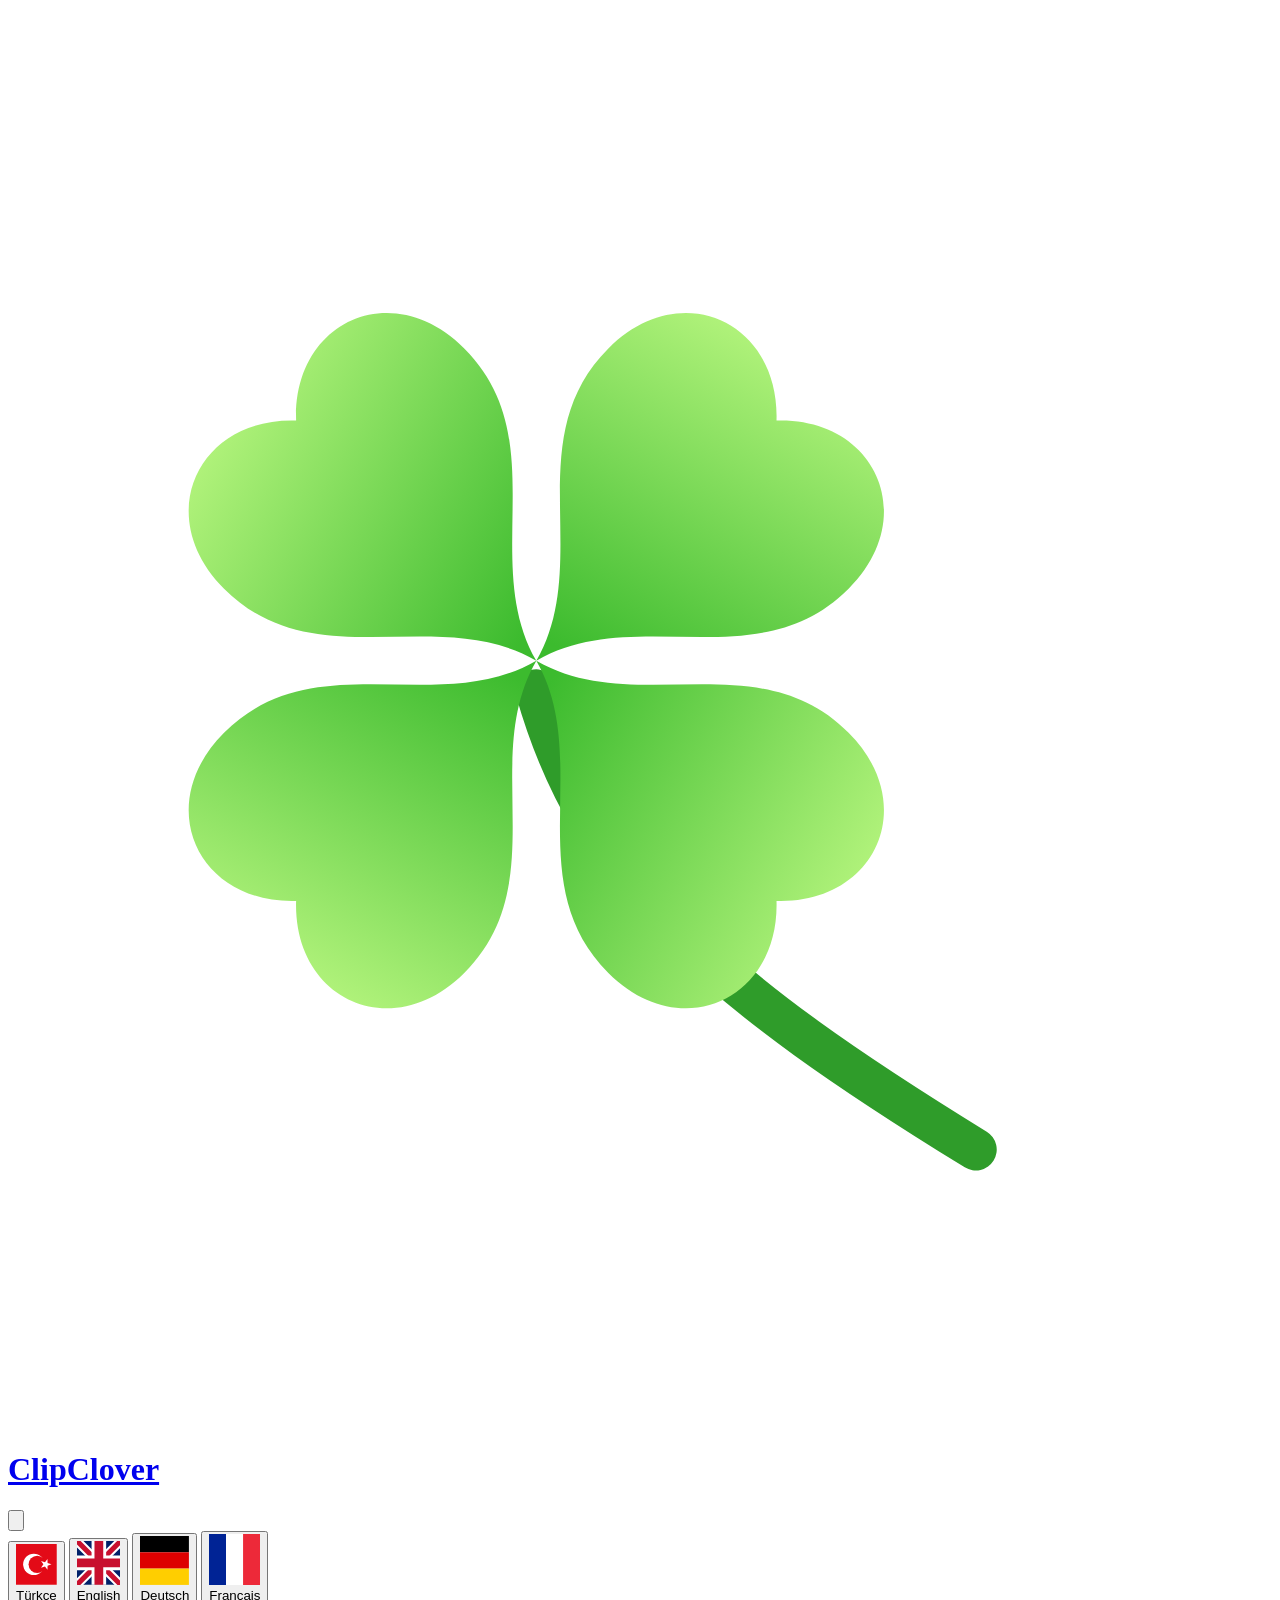
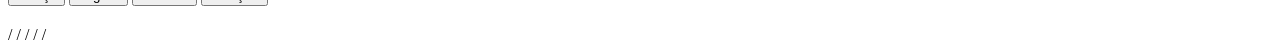
==== web/page.html @ 8d98bda3 "Yonca egildi, yesiller canlandi Logo: yapraklar sol uste, sap sag asagi savruluyor. Yaprak dizilimi " ====
<!doctype html>
<html lang="tr">
<head>
<meta charset="utf-8">
<meta name="viewport" content="width=device-width, initial-scale=1">
<title>ClipClover</title>
<link rel="preconnect" href="https://fonts.googleapis.com">
<link rel="preconnect" href="https://fonts.gstatic.com" crossorigin>
<link href="https://fonts.googleapis.com/css2?family=Inter:wght@400;500;600;800&family=JetBrains+Mono:wght@400;500&display=swap" rel="stylesheet">
<link rel="icon" href="/static/favicon.svg" type="image/svg+xml">
<link rel="stylesheet" href="/static/style.css">
</head>
<body>
<svg class="filters" aria-hidden="true">
  <!-- Durgun cam: TEK yer degistirme. Kirmizi/yesil/mavi ayri ayri
       buküldugunde ucunun olcegi de esit oldugu icin sonuc bununla piksel
       piksel ayni cikiyordu -- yani 9 adimlik zincirin 7'si bosunaydi.
       Ayrisma sadece tiklama aninda gerekiyor, o da asagidaki filtrede. -->
  <filter id="liquid-glass" x="0%" y="0%" width="100%" height="100%"
          color-interpolation-filters="sRGB">
    <feImage href="data:image/svg+xml,%3Csvg%20xmlns%3D%27http%3A%2F%2Fwww.w3.org%2F2000%2Fsvg%27%20width%3D%27200%27%20height%3D%27200%27%3E%3Cdefs%3E%3ClinearGradient%20id%3D%27x%27%20x1%3D%270%27%20y1%3D%270%27%20x2%3D%271%27%20y2%3D%270%27%3E%3Cstop%20offset%3D%270%27%20stop-color%3D%27%23000000%27%2F%3E%3Cstop%20offset%3D%270.32%27%20stop-color%3D%27%237f0000%27%2F%3E%3Cstop%20offset%3D%270.68%27%20stop-color%3D%27%237f0000%27%2F%3E%3Cstop%20offset%3D%271%27%20stop-color%3D%27%23ff0000%27%2F%3E%3C%2FlinearGradient%3E%3ClinearGradient%20id%3D%27y%27%20x1%3D%270%27%20y1%3D%270%27%20x2%3D%270%27%20y2%3D%271%27%3E%3Cstop%20offset%3D%270%27%20stop-color%3D%27%23000000%27%2F%3E%3Cstop%20offset%3D%270.32%27%20stop-color%3D%27%23007f00%27%2F%3E%3Cstop%20offset%3D%270.68%27%20stop-color%3D%27%23007f00%27%2F%3E%3Cstop%20offset%3D%271%27%20stop-color%3D%27%2300ff00%27%2F%3E%3C%2FlinearGradient%3E%3C%2Fdefs%3E%3Crect%20width%3D%27200%27%20height%3D%27200%27%20fill%3D%27url%28%23x%29%27%2F%3E%3Crect%20width%3D%27200%27%20height%3D%27200%27%20fill%3D%27url%28%23y%29%27%20style%3D%27mix-blend-mode%3Ascreen%27%2F%3E%3C%2Fsvg%3E" preserveAspectRatio="none"
             x="0%" y="0%" width="100%" height="100%" result="map"/>
    <feDisplacementMap in="SourceGraphic" in2="map" scale="56"
                       xChannelSelector="R" yChannelSelector="G"/>
  </filter>
  <!-- Durgun cam: TEK yer degistirme. Kirmizi/yesil/mavi ayri ayri
       buküldugunde ucunun olcegi de esit oldugu icin sonuc bununla piksel
       piksel ayni cikiyordu -- yani 9 adimlik zincirin 7'si bosunaydi.
       Ayrisma sadece tiklama aninda gerekiyor, o da asagidaki filtrede. -->
  <filter id="liquid-glass-sm" x="0%" y="0%" width="100%" height="100%"
          color-interpolation-filters="sRGB">
    <feImage href="data:image/svg+xml,%3Csvg%20xmlns%3D%27http%3A%2F%2Fwww.w3.org%2F2000%2Fsvg%27%20width%3D%27200%27%20height%3D%27200%27%3E%3Cdefs%3E%3ClinearGradient%20id%3D%27x%27%20x1%3D%270%27%20y1%3D%270%27%20x2%3D%271%27%20y2%3D%270%27%3E%3Cstop%20offset%3D%270%27%20stop-color%3D%27%23000000%27%2F%3E%3Cstop%20offset%3D%270.32%27%20stop-color%3D%27%237f0000%27%2F%3E%3Cstop%20offset%3D%270.68%27%20stop-color%3D%27%237f0000%27%2F%3E%3Cstop%20offset%3D%271%27%20stop-color%3D%27%23ff0000%27%2F%3E%3C%2FlinearGradient%3E%3ClinearGradient%20id%3D%27y%27%20x1%3D%270%27%20y1%3D%270%27%20x2%3D%270%27%20y2%3D%271%27%3E%3Cstop%20offset%3D%270%27%20stop-color%3D%27%23000000%27%2F%3E%3Cstop%20offset%3D%270.32%27%20stop-color%3D%27%23007f00%27%2F%3E%3Cstop%20offset%3D%270.68%27%20stop-color%3D%27%23007f00%27%2F%3E%3Cstop%20offset%3D%271%27%20stop-color%3D%27%2300ff00%27%2F%3E%3C%2FlinearGradient%3E%3C%2Fdefs%3E%3Crect%20width%3D%27200%27%20height%3D%27200%27%20fill%3D%27url%28%23x%29%27%2F%3E%3Crect%20width%3D%27200%27%20height%3D%27200%27%20fill%3D%27url%28%23y%29%27%20style%3D%27mix-blend-mode%3Ascreen%27%2F%3E%3C%2Fsvg%3E" preserveAspectRatio="none"
             x="0%" y="0%" width="100%" height="100%" result="map"/>
    <feDisplacementMap in="SourceGraphic" in2="map" scale="14"
                       xChannelSelector="R" yChannelSelector="G"/>
  </filter>
  <!-- Sadece tiklama suresince (0,62 sn) devrede: gercek camda kirmizi, yesil
       ve mavi farkli acilarda kirilir. Acilirken R ve B ayrisip renk sacagi
       yapiyor, sonra yesile yakinsayarak kayboluyor. -->
  <filter id="liquid-glass-rgb" x="0%" y="0%" width="100%" height="100%"
          color-interpolation-filters="sRGB">
    <feImage href="data:image/svg+xml,%3Csvg%20xmlns%3D%27http%3A%2F%2Fwww.w3.org%2F2000%2Fsvg%27%20width%3D%27200%27%20height%3D%27200%27%3E%3Cdefs%3E%3ClinearGradient%20id%3D%27x%27%20x1%3D%270%27%20y1%3D%270%27%20x2%3D%271%27%20y2%3D%270%27%3E%3Cstop%20offset%3D%270%27%20stop-color%3D%27%23000000%27%2F%3E%3Cstop%20offset%3D%270.32%27%20stop-color%3D%27%237f0000%27%2F%3E%3Cstop%20offset%3D%270.68%27%20stop-color%3D%27%237f0000%27%2F%3E%3Cstop%20offset%3D%271%27%20stop-color%3D%27%23ff0000%27%2F%3E%3C%2FlinearGradient%3E%3ClinearGradient%20id%3D%27y%27%20x1%3D%270%27%20y1%3D%270%27%20x2%3D%270%27%20y2%3D%271%27%3E%3Cstop%20offset%3D%270%27%20stop-color%3D%27%23000000%27%2F%3E%3Cstop%20offset%3D%270.32%27%20stop-color%3D%27%23007f00%27%2F%3E%3Cstop%20offset%3D%270.68%27%20stop-color%3D%27%23007f00%27%2F%3E%3Cstop%20offset%3D%271%27%20stop-color%3D%27%2300ff00%27%2F%3E%3C%2FlinearGradient%3E%3C%2Fdefs%3E%3Crect%20width%3D%27200%27%20height%3D%27200%27%20fill%3D%27url%28%23x%29%27%2F%3E%3Crect%20width%3D%27200%27%20height%3D%27200%27%20fill%3D%27url%28%23y%29%27%20style%3D%27mix-blend-mode%3Ascreen%27%2F%3E%3C%2Fsvg%3E" preserveAspectRatio="none"
             x="0%" y="0%" width="100%" height="100%" result="map"/>
    <feDisplacementMap in="SourceGraphic" in2="map" scale="56"
                       xChannelSelector="R" yChannelSelector="G" result="dR">
      <animate id="disp-r" attributeName="scale" begin="indefinite" dur="0.62s"
               values="56;94;56" keyTimes="0;0.36;1" fill="freeze"
               calcMode="spline" keySplines="0.4 0 0.3 1; 0.3 0 0.25 1"/>
    </feDisplacementMap>
    <feDisplacementMap in="SourceGraphic" in2="map" scale="56"
                       xChannelSelector="R" yChannelSelector="G" result="dG"/>
    <feDisplacementMap in="SourceGraphic" in2="map" scale="56"
                       xChannelSelector="R" yChannelSelector="G" result="dB">
      <animate id="disp-b" attributeName="scale" begin="indefinite" dur="0.62s"
               values="56;20;56" keyTimes="0;0.36;1" fill="freeze"
               calcMode="spline" keySplines="0.4 0 0.3 1; 0.3 0 0.25 1"/>
    </feDisplacementMap>
    <feColorMatrix in="dR" values="1 0 0 0 0  0 0 0 0 0  0 0 0 0 0  0 0 0 1 0" result="onlyR"/>
    <feColorMatrix in="dG" values="0 0 0 0 0  0 1 0 0 0  0 0 0 0 0  0 0 0 1 0" result="onlyG"/>
    <feColorMatrix in="dB" values="0 0 0 0 0  0 0 0 0 0  0 0 1 0 0  0 0 0 1 0" result="onlyB"/>
    <feComposite in="onlyR" in2="onlyG" operator="arithmetic"
                 k1="0" k2="1" k3="1" k4="0" result="rg"/>
    <feComposite in="rg" in2="onlyB" operator="arithmetic"
                 k1="0" k2="1" k3="1" k4="0"/>
  </filter>
  <!-- Sadece tiklama suresince (0,62 sn) devrede: gercek camda kirmizi, yesil
       ve mavi farkli acilarda kirilir. Acilirken R ve B ayrisip renk sacagi
       yapiyor, sonra yesile yakinsayarak kayboluyor. -->
  <filter id="liquid-glass-sm-rgb" x="0%" y="0%" width="100%" height="100%"
          color-interpolation-filters="sRGB">
    <feImage href="data:image/svg+xml,%3Csvg%20xmlns%3D%27http%3A%2F%2Fwww.w3.org%2F2000%2Fsvg%27%20width%3D%27200%27%20height%3D%27200%27%3E%3Cdefs%3E%3ClinearGradient%20id%3D%27x%27%20x1%3D%270%27%20y1%3D%270%27%20x2%3D%271%27%20y2%3D%270%27%3E%3Cstop%20offset%3D%270%27%20stop-color%3D%27%23000000%27%2F%3E%3Cstop%20offset%3D%270.32%27%20stop-color%3D%27%237f0000%27%2F%3E%3Cstop%20offset%3D%270.68%27%20stop-color%3D%27%237f0000%27%2F%3E%3Cstop%20offset%3D%271%27%20stop-color%3D%27%23ff0000%27%2F%3E%3C%2FlinearGradient%3E%3ClinearGradient%20id%3D%27y%27%20x1%3D%270%27%20y1%3D%270%27%20x2%3D%270%27%20y2%3D%271%27%3E%3Cstop%20offset%3D%270%27%20stop-color%3D%27%23000000%27%2F%3E%3Cstop%20offset%3D%270.32%27%20stop-color%3D%27%23007f00%27%2F%3E%3Cstop%20offset%3D%270.68%27%20stop-color%3D%27%23007f00%27%2F%3E%3Cstop%20offset%3D%271%27%20stop-color%3D%27%2300ff00%27%2F%3E%3C%2FlinearGradient%3E%3C%2Fdefs%3E%3Crect%20width%3D%27200%27%20height%3D%27200%27%20fill%3D%27url%28%23x%29%27%2F%3E%3Crect%20width%3D%27200%27%20height%3D%27200%27%20fill%3D%27url%28%23y%29%27%20style%3D%27mix-blend-mode%3Ascreen%27%2F%3E%3C%2Fsvg%3E" preserveAspectRatio="none"
             x="0%" y="0%" width="100%" height="100%" result="map"/>
    <feDisplacementMap in="SourceGraphic" in2="map" scale="14"
                       xChannelSelector="R" yChannelSelector="G" result="dR">
      <animate id="disp-r-sm" attributeName="scale" begin="indefinite" dur="0.62s"
               values="14;24;14" keyTimes="0;0.36;1" fill="freeze"
               calcMode="spline" keySplines="0.4 0 0.3 1; 0.3 0 0.25 1"/>
    </feDisplacementMap>
    <feDisplacementMap in="SourceGraphic" in2="map" scale="14"
                       xChannelSelector="R" yChannelSelector="G" result="dG"/>
    <feDisplacementMap in="SourceGraphic" in2="map" scale="14"
                       xChannelSelector="R" yChannelSelector="G" result="dB">
      <animate id="disp-b-sm" attributeName="scale" begin="indefinite" dur="0.62s"
               values="14;5;14" keyTimes="0;0.36;1" fill="freeze"
               calcMode="spline" keySplines="0.4 0 0.3 1; 0.3 0 0.25 1"/>
    </feDisplacementMap>
    <feColorMatrix in="dR" values="1 0 0 0 0  0 0 0 0 0  0 0 0 0 0  0 0 0 1 0" result="onlyR"/>
    <feColorMatrix in="dG" values="0 0 0 0 0  0 1 0 0 0  0 0 0 0 0  0 0 0 1 0" result="onlyG"/>
    <feColorMatrix in="dB" values="0 0 0 0 0  0 0 0 0 0  0 0 1 0 0  0 0 0 1 0" result="onlyB"/>
    <feComposite in="onlyR" in2="onlyG" operator="arithmetic"
                 k1="0" k2="1" k3="1" k4="0" result="rg"/>
    <feComposite in="rg" in2="onlyB" operator="arithmetic"
                 k1="0" k2="1" k3="1" k4="0"/>
  </filter>
</svg>

<!-- Filtre isitmasi: feImage'lar ilk kullanimda cozulurken efekt bir kez
     atliyordu (ilk tikta animasyon oynamiyor, ikincide oynuyordu). Bu 6px'lik
     katman ayni filtreyi sayfa acilir acilmaz kullanarak onlari hazir tutuyor. -->
<div class="glass-warm" aria-hidden="true"></div>

<div class="backdrop" aria-hidden="true">
  <div class="glow"></div>
  <div class="ticks"></div>
  <div class="stream"><div class="stream-inner"></div></div>
  <div class="grain"></div>
</div>

<main>
  <header class="masthead">
    <div class="brand">
      <div class="mark" aria-hidden="true">
        <svg viewBox="0 0 512 512" aria-hidden="true">
        <defs>
          <path id="mark-leaf" d="M0 0
                   C -7 -26, -40 -34, -40 -64
                   C -40 -88, -16 -97, 0 -80
                   C 16 -97, 40 -88, 40 -64
                   C 40 -34, 7 -26, 0 0 Z"/>
          <linearGradient id="mark-grad" x1="0" y1="0" x2="0.25" y2="1">
            <stop offset="0" stop-color="#b6f57e"/>
            <stop offset="1" stop-color="#3cbb2e"/>
          </linearGradient>
        </defs>

        <path d="M214 214 C 236 292, 288 336, 392 400" fill="none" stroke="#2f9c2a" stroke-width="17" stroke-linecap="round"/>

        <g transform="translate(214 202) rotate(45) scale(1.72)" fill="url(#mark-grad)">
          <use href="#mark-leaf"/>
          <use href="#mark-leaf" transform="rotate(90)"/>
          <use href="#mark-leaf" transform="rotate(180)"/>
          <use href="#mark-leaf" transform="rotate(270)"/>
        </g>
        </svg>
      </div>
      <h1><a href="/" class="home-link">ClipClover</a></h1>
      <p class="sub" data-i18n="sub"></p>
    </div>

    <div class="lang">
      <button id="lang-btn" class="globe" aria-haspopup="menu" aria-expanded="false" title="Dil">
        <svg viewBox="0 0 24 24" fill="none" aria-hidden="true">
          <circle cx="12" cy="12" r="9"/>
          <ellipse cx="12" cy="12" rx="4" ry="9"/>
          <path d="M3.4 9h17.2M3.4 15h17.2"/>
        </svg>
      </button>
      <div id="lang-menu" class="lang-menu" role="menu">
        <button role="menuitem" data-lang="tr"><svg class="flag" viewBox="0 0 24 24" aria-hidden="true"><rect width="24" height="24" fill="#E30A17"/><circle cx="10.5" cy="12" r="6.3" fill="#fff"/><circle cx="12.5" cy="12" r="5.1" fill="#E30A17"/><polygon fill="#fff" points="20.9,12 18.6,12.8 18.55,15.23 17.08,13.29 14.75,14 16.14,12 14.75,10 17.08,10.71 18.55,8.77 18.6,11.2"/></svg><span>Türkçe</span></button>
        <button role="menuitem" data-lang="en"><svg class="flag" viewBox="0 0 24 24" aria-hidden="true"><rect width="24" height="24" fill="#012169"/><path d="M0 0 24 24M24 0 0 24" stroke="#fff" stroke-width="5"/><path d="M0 0 24 24M24 0 0 24" stroke="#C8102E" stroke-width="2.8"/><path d="M12 0v24M0 12h24" stroke="#fff" stroke-width="8"/><path d="M12 0v24M0 12h24" stroke="#C8102E" stroke-width="4.8"/></svg><span>English</span></button>
        <button role="menuitem" data-lang="de"><svg class="flag" viewBox="0 0 24 24" aria-hidden="true"><rect width="24" height="8" fill="#000"/><rect y="8" width="24" height="8" fill="#DD0000"/><rect y="16" width="24" height="8" fill="#FFCE00"/></svg><span>Deutsch</span></button>
        <button role="menuitem" data-lang="fr"><svg class="flag" viewBox="0 0 24 24" aria-hidden="true"><rect width="8" height="24" fill="#002395"/><rect x="8" width="8" height="24" fill="#fff"/><rect x="16" width="8" height="24" fill="#ED2939"/></svg><span>Français</span></button>
      </div>
    </div>
  </header>

  <section class="card">
    <span class="tag" id="doc-tag"></span>
    <h2 class="doc-title" id="doc-title"></h2>
    <p class="doc-lead" id="doc-lead"></p>
    <div id="doc-items"></div>
    <div class="doc-actions">
      <a class="ghost" id="doc-home" href="/"></a>
    </div>
  </section>

  <footer class="foot">
    <a href="/faq" data-i18n="foot.faq"></a>
    <span class="sep">/</span>
    <a href="/cookies" data-i18n="foot.cookies"></a>
    <span class="sep">/</span>
    <a href="/privacy" data-i18n="foot.privacy"></a>
    <span class="sep">/</span>
    <a id="foot-source" data-i18n="foot.source"></a>
    <span class="sep">/</span>
    <a id="foot-discord" data-i18n="foot.discord"></a>
    <span class="sep">/</span>
    <span data-i18n="foot.note"></span>
  </footer>
</main>

<script src="/static/config.js"></script>
<script src="/static/i18n.js"></script>
<script src="/static/pages.js"></script>
<script src="/static/lang.js"></script>
<script src="/static/page.js"></script>
</body>
</html>
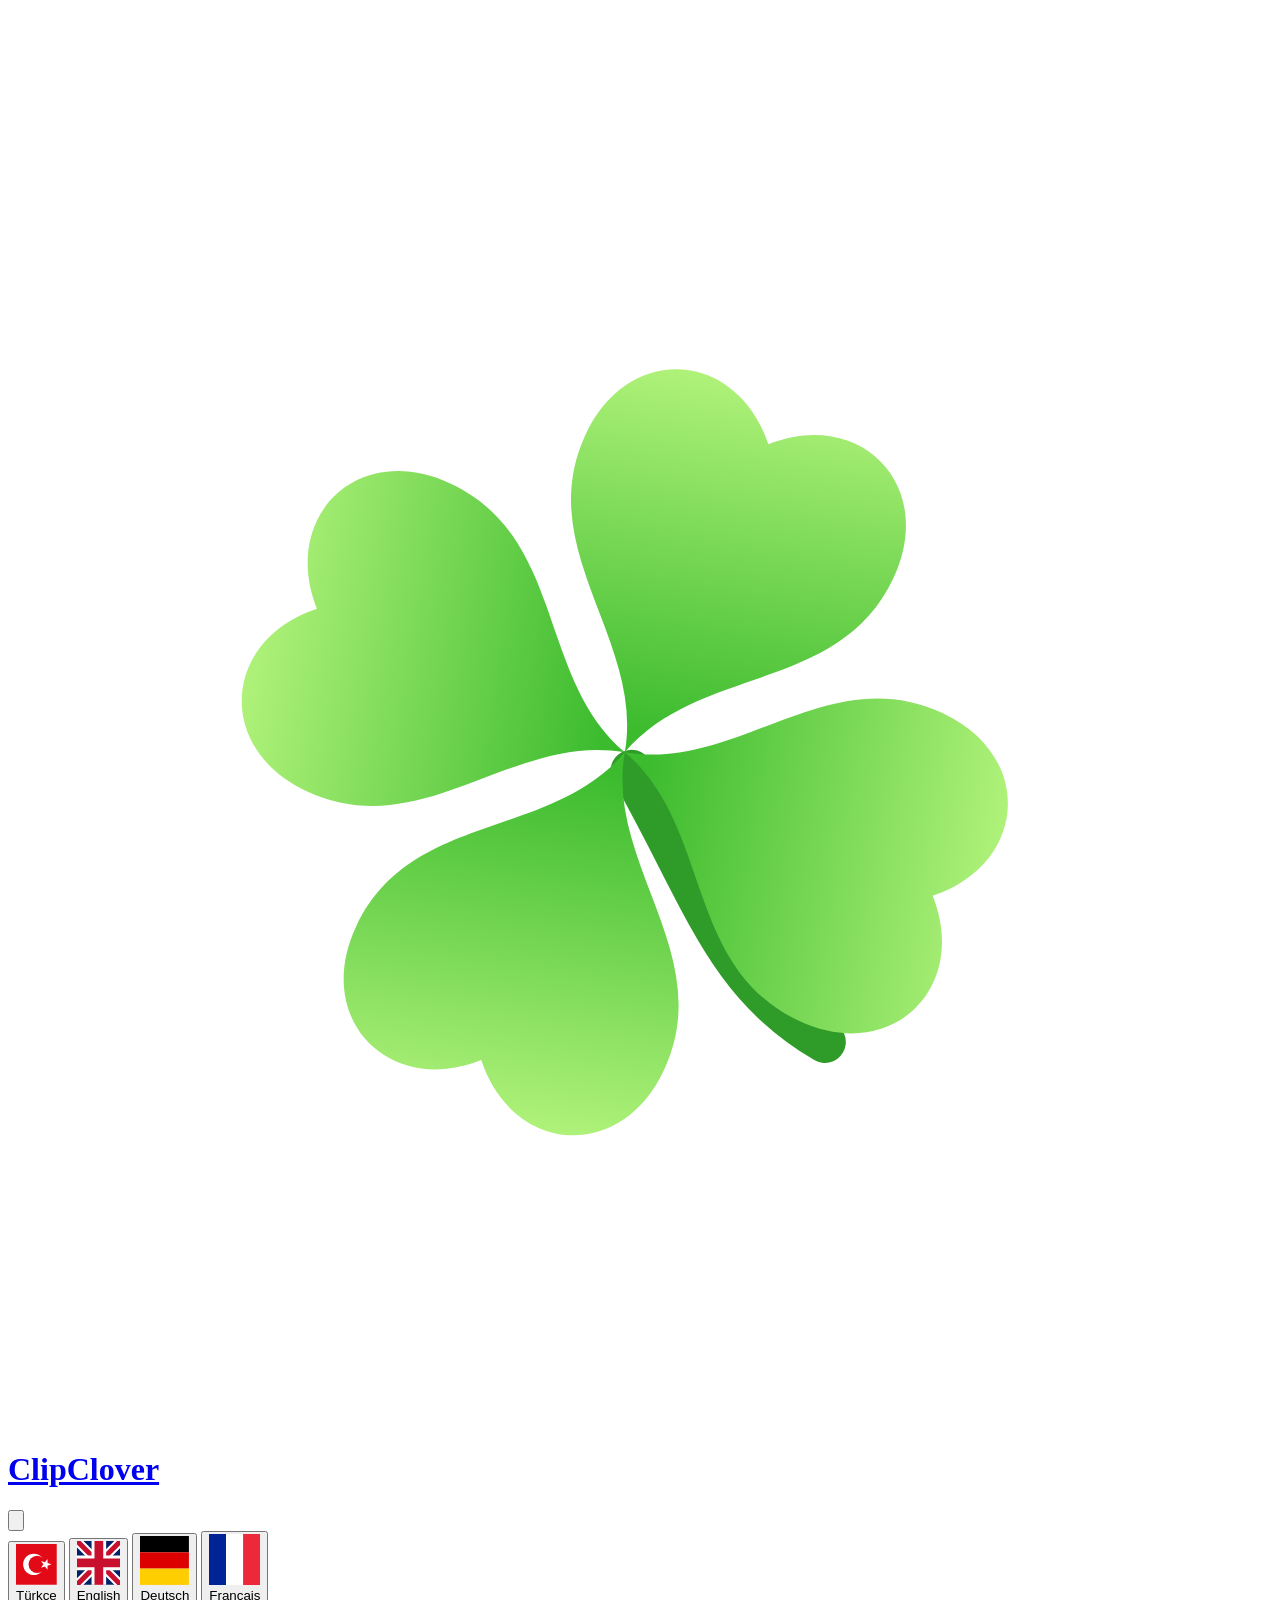
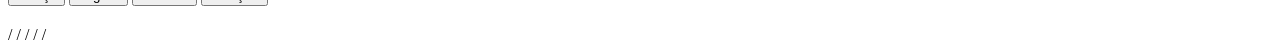
==== commit 971f3ce4: "Yonca hafif yan yatik duruyor Onceki denemede govdeyi kadrajda sol uste tasiyip sapi uzatmistim; ist" ====
--- a/web/page.html
+++ b/web/page.html
@@ -123,13 +123,15 @@
           </linearGradient>
         </defs>
 
-        <path d="M214 214 C 236 292, 288 336, 392 400" fill="none" stroke="#2f9c2a" stroke-width="17" stroke-linecap="round"/>
+        <g transform="rotate(-20 256 256)">
+        <path d="M256 246 C 266 306, 262 340, 292 376" fill="none" stroke="#2f9c2a" stroke-width="17" stroke-linecap="round"/>
 
-        <g transform="translate(214 202) rotate(45) scale(1.72)" fill="url(#mark-grad)">
+        <g transform="translate(256 238) rotate(45) scale(1.72)" fill="url(#mark-grad)">
           <use href="#mark-leaf"/>
           <use href="#mark-leaf" transform="rotate(90)"/>
           <use href="#mark-leaf" transform="rotate(180)"/>
           <use href="#mark-leaf" transform="rotate(270)"/>
+        </g>
         </g>
         </svg>
       </div>
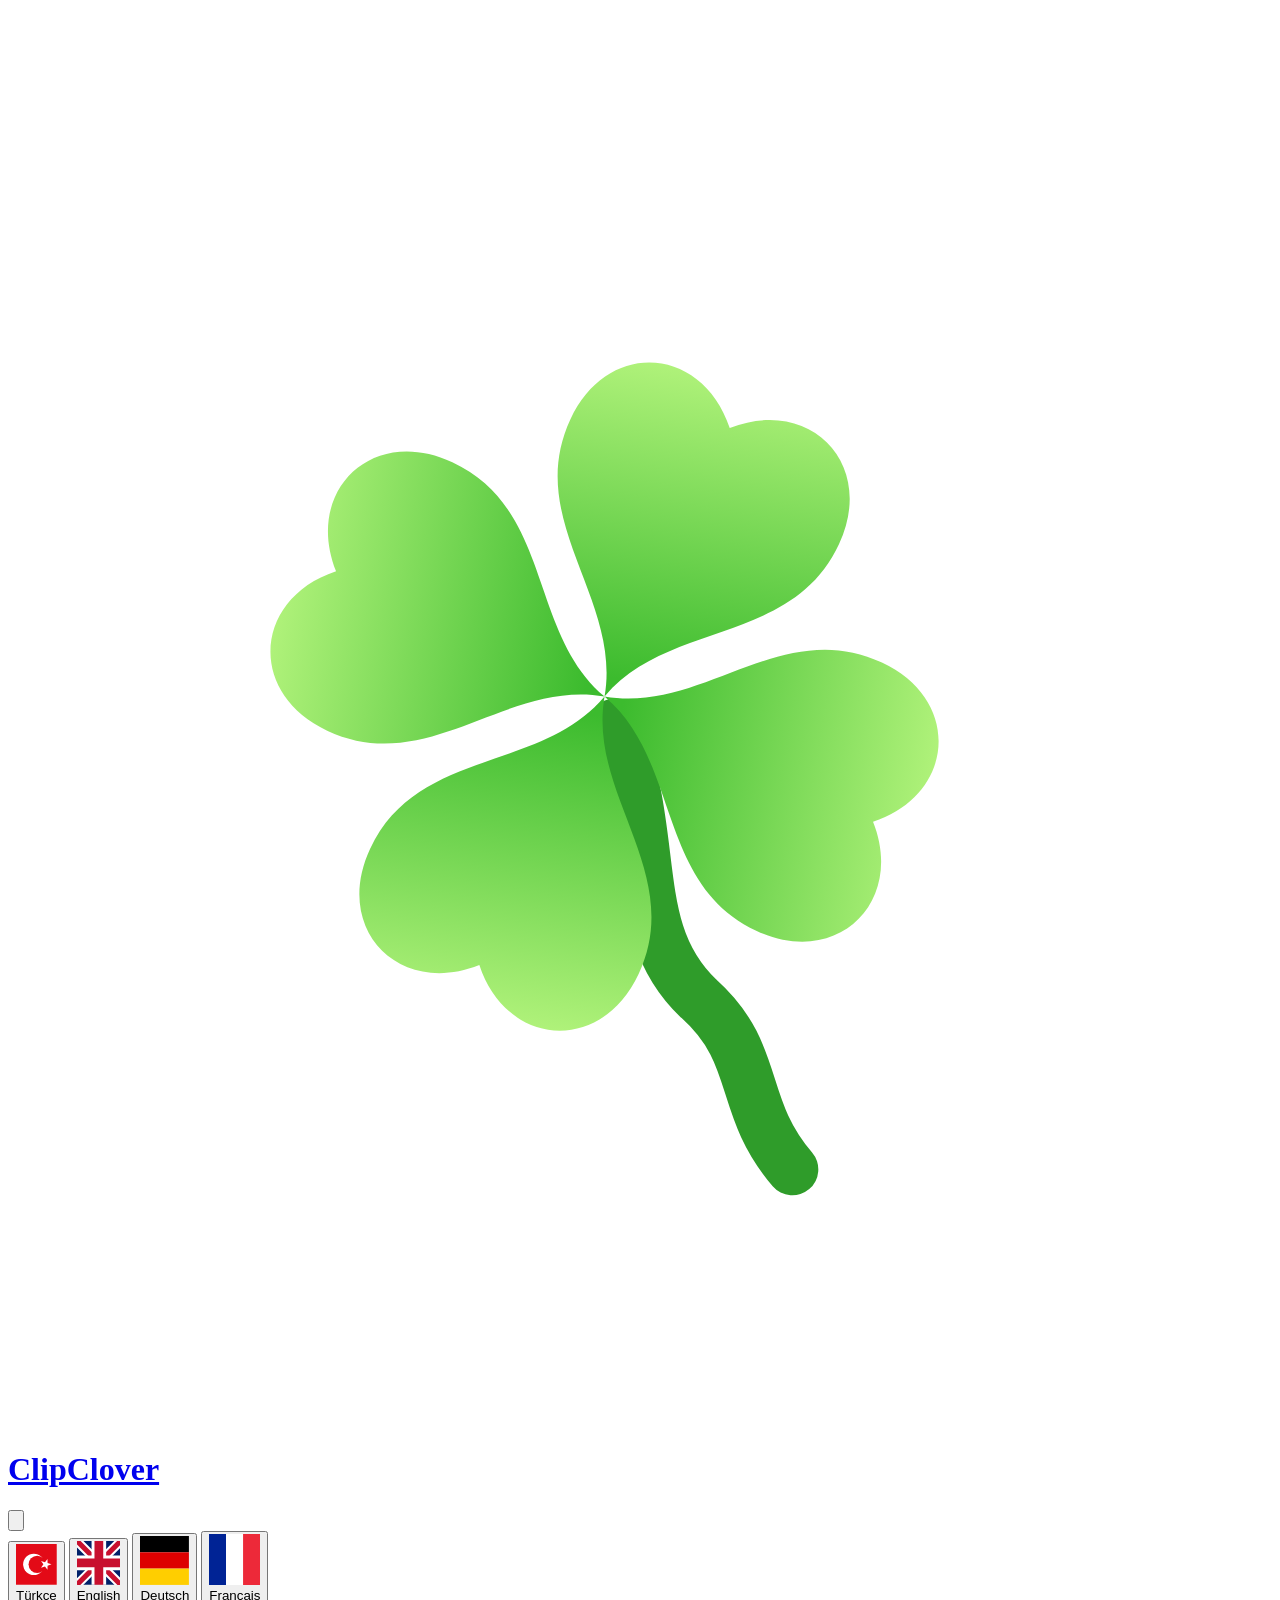
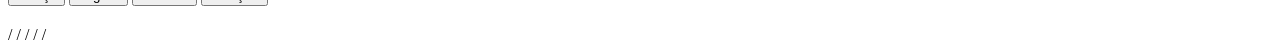
==== commit 9a8172ca: "Sap kalinlasti ve dalgalandi Dalga once gorunmuyordu: sap yapraklarin arasindaki dar boslukta sikisi" ====
--- a/web/page.html
+++ b/web/page.html
@@ -124,9 +124,9 @@
         </defs>
 
         <g transform="rotate(-20 256 256)">
-        <path d="M256 246 C 266 306, 262 340, 292 376" fill="none" stroke="#2f9c2a" stroke-width="17" stroke-linecap="round"/>
+        <path d="M256 226 C 258 276, 232 306, 250 342 C 266 372, 250 388, 262 420" fill="none" stroke="#2f9c2a" stroke-width="21" stroke-linecap="round"/>
 
-        <g transform="translate(256 238) rotate(45) scale(1.72)" fill="url(#mark-grad)">
+        <g transform="translate(256 214) rotate(45) scale(1.5)" fill="url(#mark-grad)">
           <use href="#mark-leaf"/>
           <use href="#mark-leaf" transform="rotate(90)"/>
           <use href="#mark-leaf" transform="rotate(180)"/>
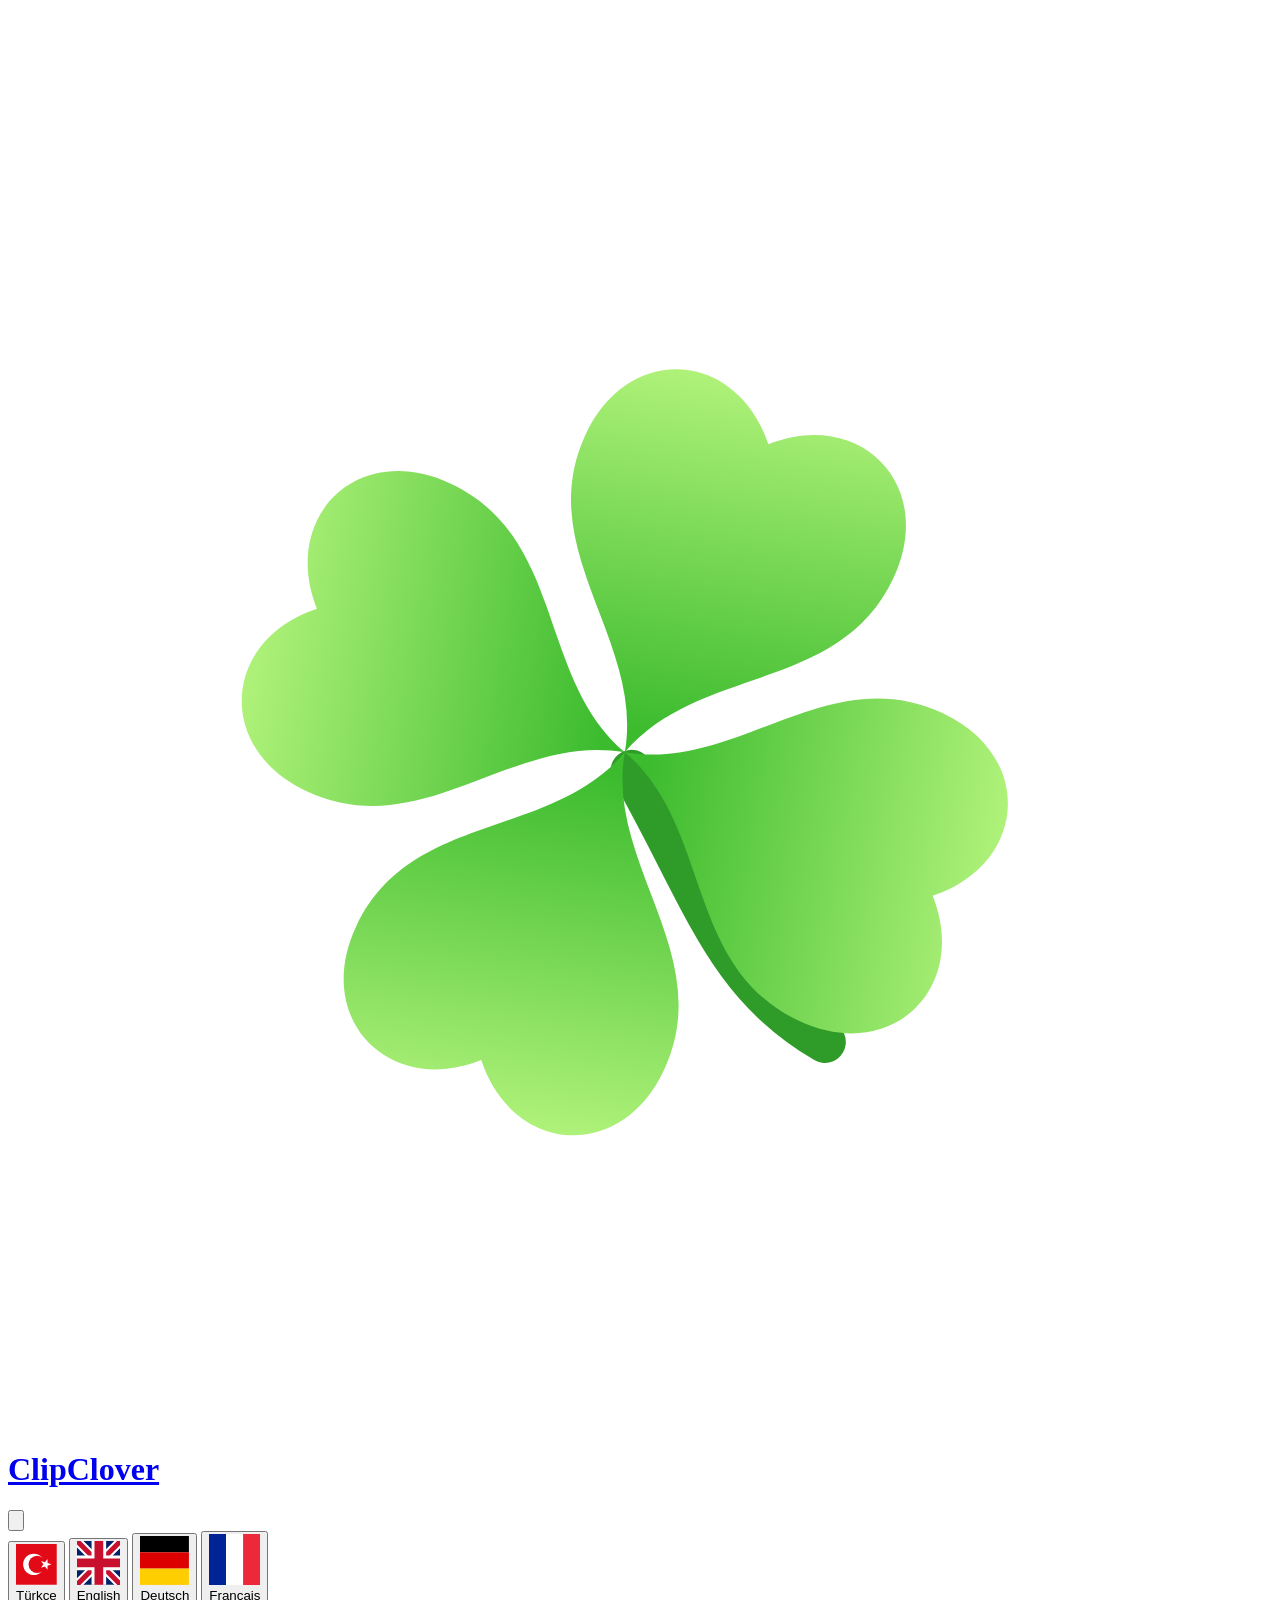
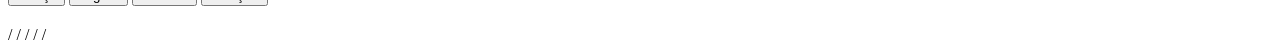
==== commit 1baf1502: "Logo bir onceki haline dondu Kalinlastirma ve dalgalandirma geri alindi: yaprak olculeri, sapin boyu" ====
--- a/web/page.html
+++ b/web/page.html
@@ -124,9 +124,9 @@
         </defs>
 
         <g transform="rotate(-20 256 256)">
-        <path d="M256 226 C 258 276, 232 306, 250 342 C 266 372, 250 388, 262 420" fill="none" stroke="#2f9c2a" stroke-width="21" stroke-linecap="round"/>
+        <path d="M256 246 C 266 306, 262 340, 292 376" fill="none" stroke="#2f9c2a" stroke-width="17" stroke-linecap="round"/>
 
-        <g transform="translate(256 214) rotate(45) scale(1.5)" fill="url(#mark-grad)">
+        <g transform="translate(256 238) rotate(45) scale(1.72)" fill="url(#mark-grad)">
           <use href="#mark-leaf"/>
           <use href="#mark-leaf" transform="rotate(90)"/>
           <use href="#mark-leaf" transform="rotate(180)"/>
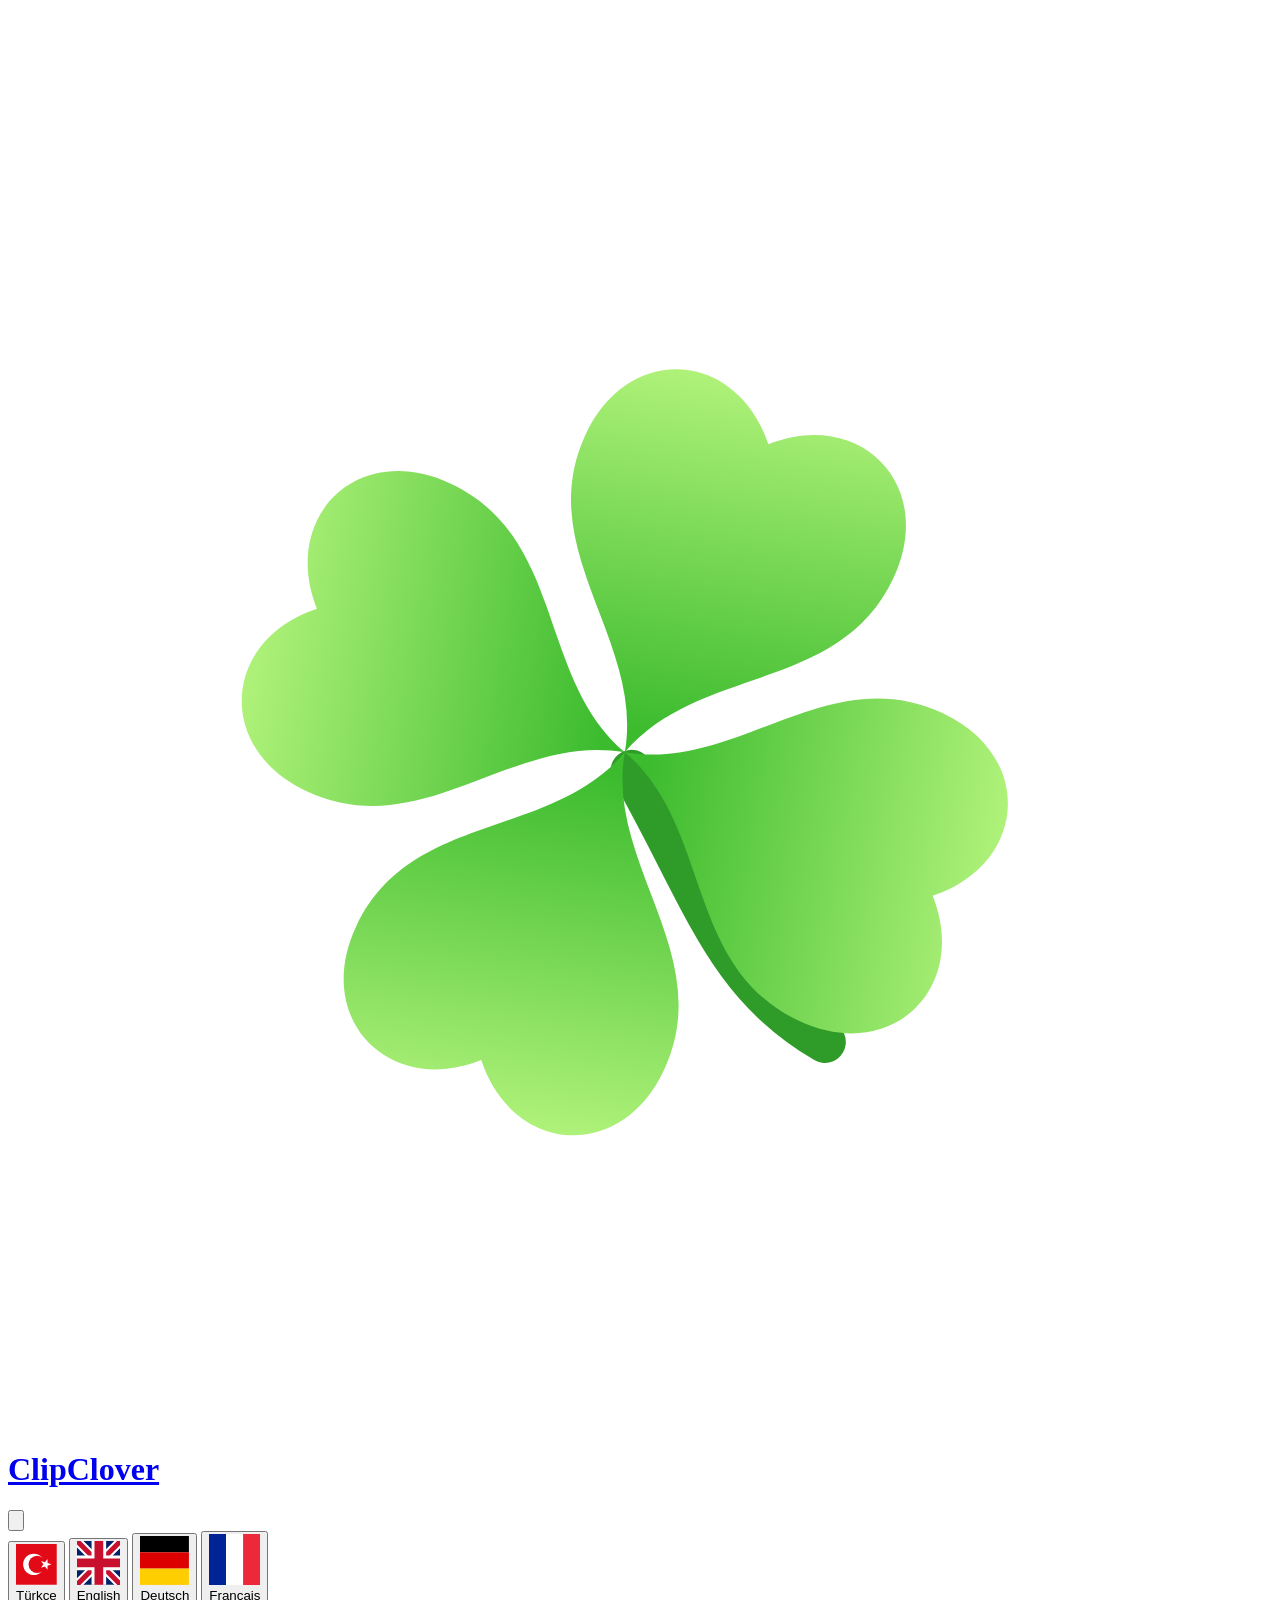
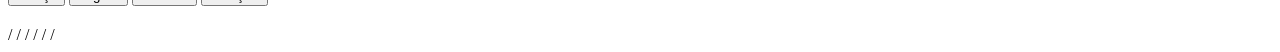
==== commit 01d33726: "Bitmis videolar tek klasorde, kullanim kosullari sayfasi Iki is var.  1) Cikti duzeni degisti. Her v" ====
--- a/web/page.html
+++ b/web/page.html
@@ -6,7 +6,14 @@
 <title>ClipClover</title>
 <link rel="preconnect" href="https://fonts.googleapis.com">
 <link rel="preconnect" href="https://fonts.gstatic.com" crossorigin>
-<link href="https://fonts.googleapis.com/css2?family=Inter:wght@400;500;600;800&family=JetBrains+Mono:wght@400;500&display=swap" rel="stylesheet">
+<!-- Yazi tipi sayfanin cizilmesini bekletmesin: media="print" ile
+     baslangicta gecersiz sayiliyor, indigi anda "all" olup devreye
+     giriyor. Adreste zaten display=swap var, yani metin her halukarda
+     once sistem yazi tipiyle cikip sonra Inter'e donuyordu -- tek fark
+     artik sayfanin geri kalani beklemiyor. -->
+<link rel="preload" as="style" href="https://fonts.googleapis.com/css2?family=Inter:wght@400;500;600;800&family=JetBrains+Mono:wght@400;500&display=swap">
+<link rel="stylesheet" href="https://fonts.googleapis.com/css2?family=Inter:wght@400;500;600;800&family=JetBrains+Mono:wght@400;500&display=swap" media="print" onload="this.media='all'">
+<noscript><link rel="stylesheet" href="https://fonts.googleapis.com/css2?family=Inter:wght@400;500;600;800&family=JetBrains+Mono:wght@400;500&display=swap"></noscript>
 <link rel="icon" href="/static/favicon.svg" type="image/svg+xml">
 <link rel="stylesheet" href="/static/style.css">
 </head>
@@ -102,7 +109,7 @@
 <div class="backdrop" aria-hidden="true">
   <div class="glow"></div>
   <div class="ticks"></div>
-  <div class="stream"><div class="stream-inner"></div></div>
+  <div class="stream"><div class="stream-inner"></div><div class="stream-inner"></div><div class="stream-inner"></div><div class="stream-inner"></div></div>
   <div class="grain"></div>
 </div>
 
@@ -173,6 +180,8 @@
     <span class="sep">/</span>
     <a href="/privacy" data-i18n="foot.privacy"></a>
     <span class="sep">/</span>
+    <a href="/terms" data-i18n="foot.terms"></a>
+    <span class="sep">/</span>
     <a id="foot-source" data-i18n="foot.source"></a>
     <span class="sep">/</span>
     <a id="foot-discord" data-i18n="foot.discord"></a>
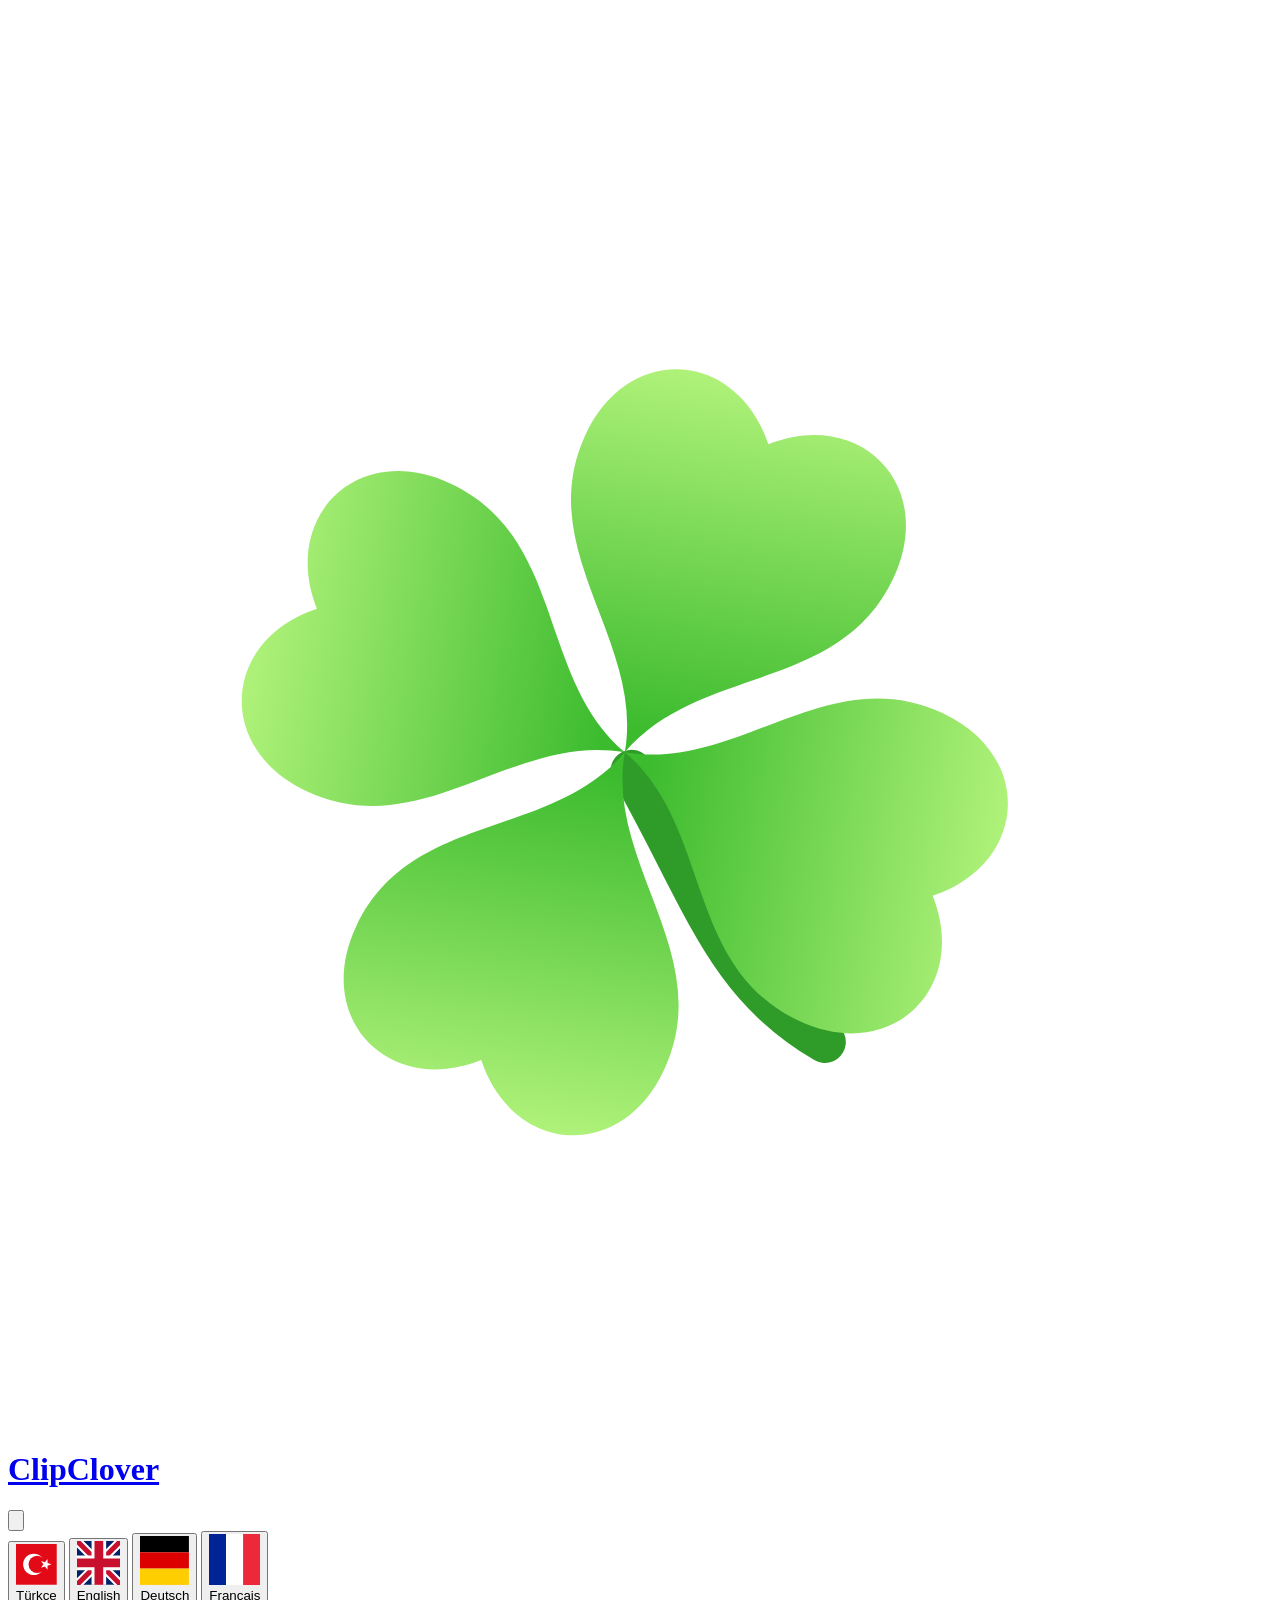
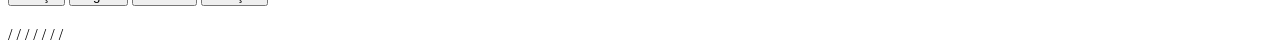
==== commit 71cb85c8: "Altbilgide surum; arayuz dosyalari eskimiyor Sitenin altbilgisine yayinlanan surum yazildi (v1.1). S" ====
--- a/web/page.html
+++ b/web/page.html
@@ -187,6 +187,10 @@
     <a id="foot-discord" data-i18n="foot.discord"></a>
     <span class="sep">/</span>
     <span data-i18n="foot.note"></span>
+    <!-- Surum: adresi olmayan maddeler gibi duz yazi. Bos oldugu surece
+         ayirici da gizleniyor, altbilgide bosluk kalmasin. -->
+    <span class="sep hidden" id="ver-sep">/</span>
+    <span id="app-version"></span>
   </footer>
 </main>
 
